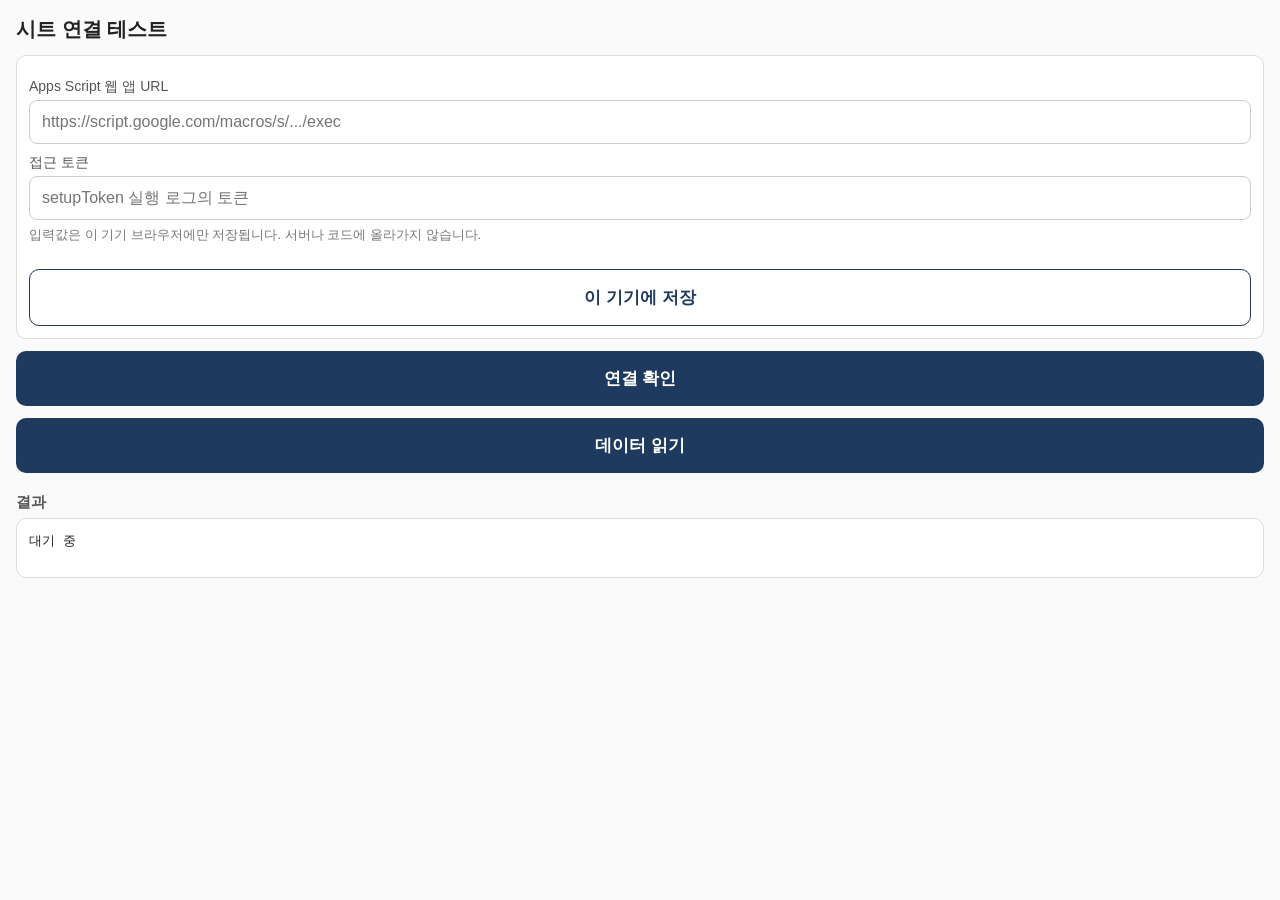
==== api-test.html @ 185f4299 "Apps Script 읽기 API와 시트 연결 테스트 페이지 추가 구글 시트 zones, places, observations, actions 탭을 읽는 POST API. 접근 토" ====
<!doctype html>
<html lang="ko">
<head>
<meta charset="utf-8">
<meta name="viewport" content="width=device-width, initial-scale=1, viewport-fit=cover">
<title>시트 연결 테스트</title>
<style>
  * { box-sizing: border-box; }
  body { margin: 0; padding: 16px; font-family: -apple-system, "Apple SD Gothic Neo", "Malgun Gothic", sans-serif; font-size: 16px; color: #222; background: #fafafa; }
  h1 { font-size: 20px; margin: 0 0 12px; }
  h2 { font-size: 15px; margin: 20px 0 6px; color: #555; }
  label { display: block; font-size: 14px; color: #555; margin-top: 10px; }
  input { width: 100%; padding: 12px; font-size: 16px; border: 1px solid #ccc; border-radius: 8px; margin-top: 4px; }
  button { width: 100%; padding: 16px; font-size: 17px; font-weight: 600; border: none; border-radius: 10px; margin-top: 12px; background: #1f3a5f; color: #fff; }
  button.secondary { background: #fff; color: #1f3a5f; border: 1px solid #1f3a5f; }
  .card { background: #fff; border: 1px solid #ddd; border-radius: 10px; padding: 12px; }
  #result { white-space: pre-wrap; font-family: ui-monospace, Menlo, monospace; font-size: 13px; line-height: 1.5; min-height: 60px; }
  .ok { color: #1a7f37; font-weight: 600; }
  .ng { color: #c62828; font-weight: 600; }
  .hint { font-size: 13px; color: #777; margin-top: 6px; }
</style>
</head>
<body>
<h1>시트 연결 테스트</h1>

<div class="card">
  <label for="url">Apps Script 웹 앱 URL</label>
  <input id="url" type="url" placeholder="https://script.google.com/macros/s/.../exec" autocomplete="off">
  <label for="token">접근 토큰</label>
  <input id="token" type="password" placeholder="setupToken 실행 로그의 토큰" autocomplete="off">
  <p class="hint">입력값은 이 기기 브라우저에만 저장됩니다. 서버나 코드에 올라가지 않습니다.</p>
  <button id="save" class="secondary">이 기기에 저장</button>
</div>

<button id="ping">연결 확인</button>
<button id="data">데이터 읽기</button>

<h2>결과</h2>
<div class="card" id="result">대기 중</div>

<script>
const KEY_URL = "cet.apiUrl", KEY_TOKEN = "cet.apiToken";
const $ = id => document.getElementById(id);

function store(key, value) { try { localStorage.setItem(key, value); } catch (e) {} }
function load(key) { try { return localStorage.getItem(key) || ""; } catch (e) { return ""; } }

$("url").value = load(KEY_URL);
$("token").value = load(KEY_TOKEN);

$("save").onclick = () => {
  store(KEY_URL, $("url").value.trim());
  store(KEY_TOKEN, $("token").value.trim());
  show("이 기기에 저장했습니다", true);
};

function show(text, ok) {
  $("result").innerHTML = `<span class="${ok ? "ok" : "ng"}">${ok ? "성공" : "실패"}</span>\n` + text;
}

async function call(action) {
  const url = $("url").value.trim(), token = $("token").value.trim();
  if (!url || !token) return show("URL과 토큰을 입력하세요", false);
  $("result").textContent = "요청 중...";
  const t0 = performance.now();
  let res, body;
  try {
    // Content-Type 헤더를 붙이지 않는다. 브라우저 사전 요청 없이 보내기 위해서다
    res = await fetch(url, { method: "POST", body: JSON.stringify({ token, action }) });
    body = await res.json();
  } catch (err) {
    return show(`요청 자체가 실패했습니다: ${err.message}\n\n확인할 것\n1. URL이 /exec 로 끝나는 웹 앱 주소인지\n2. 배포 시 액세스 권한이 '모든 사용자'인지`, false);
  }
  const ms = Math.round(performance.now() - t0);
  if (!body.ok) {
    const hint = { unauthorized: "토큰이 틀렸거나 setupToken을 실행하지 않았습니다", unknown_action: "코드 버전을 확인하세요" }[body.error] || "";
    return show(`오류: ${body.error}${body.message ? "\n" + body.message : ""}\n${hint}\n응답 시간 ${ms}ms`, false);
  }
  if (action === "ping") {
    return show(`API 버전 ${body.version}\n서버 시각 ${body.serverTime}\n시트 탭: ${body.sheets.join(", ")}\n응답 시간 ${ms}ms`, true);
  }
  const d = body.data;
  const lines = Object.keys(d).map(k => `${k}: ${d[k].length}행`);
  const poc = d.places.filter(p => p["대상유형"] === "POC").length;
  const withCoord = d.places.filter(p => p.lat && p.lng).length;
  const sample = d.places[0] ? `${d.places[0].place_id} ${d.places[0]["상호명"]} (${d.places[0].zone_id})` : "없음";
  const obsName = d.observations[0] ? `${d.observations[0].obs_id} → ${d.observations[0]["상호명"]}` : "없음";
  show(`${lines.join("\n")}\n\nPOC ${poc}곳, 좌표 있음 ${withCoord}곳\nplaces 첫 행: ${sample}\nobservations 상호명 수식: ${obsName}\n읽은 시각 ${body.fetchedAt}\n응답 시간 ${ms}ms`, true);
}

$("ping").onclick = () => call("ping");
$("data").onclick = () => call("data");
</script>
</body>
</html>
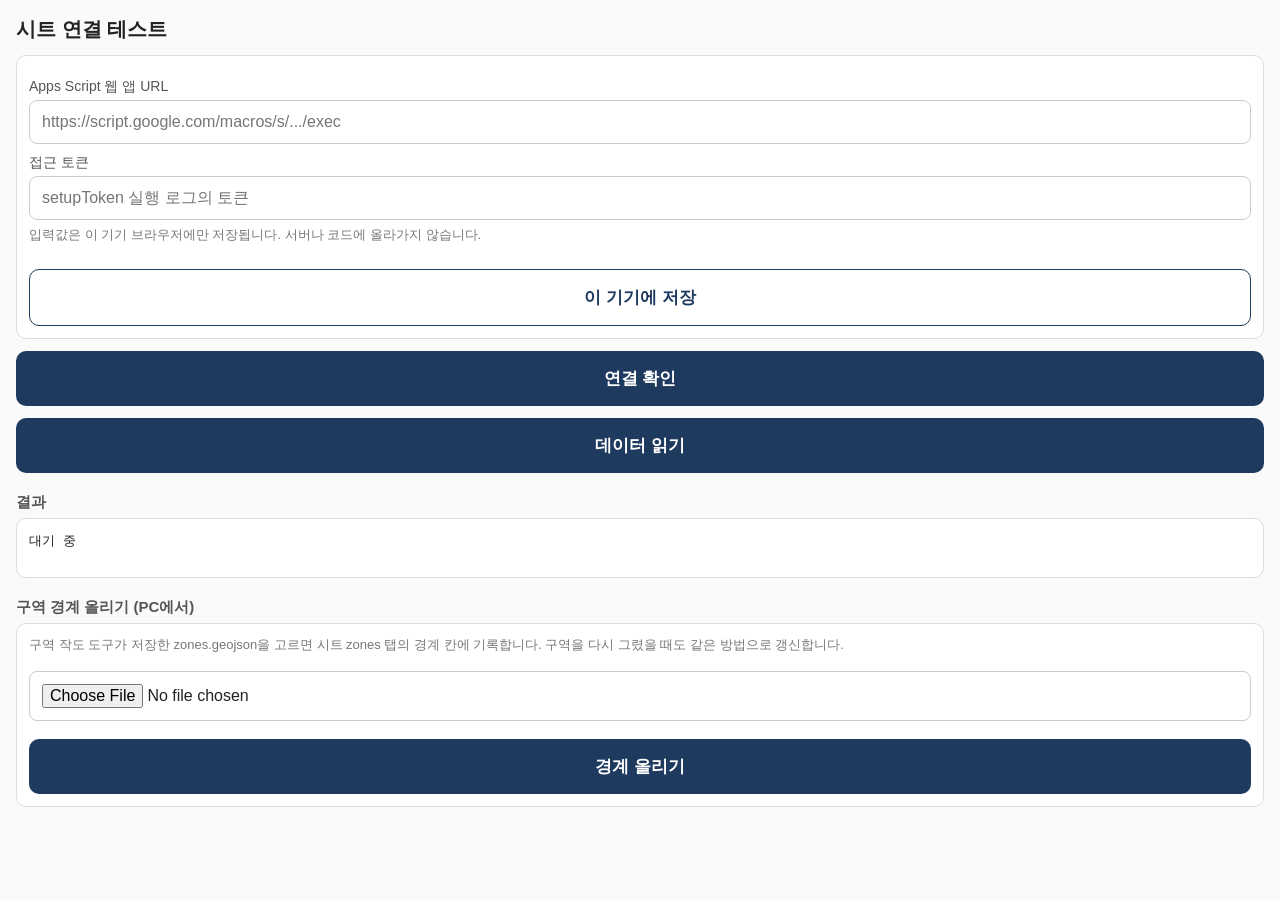
==== commit d04c7d3b: "준비 모드 1차와 Apps Script 0.3 준비 모드: 구역 폴리곤, 방문 상태 색 마커와 미해결 액션 배지, 상호명 검색, 업장 브리핑(관측, 액션, 방문 기록, 블로그 수치" ====
--- a/api-test.html
+++ b/api-test.html
@@ -37,6 +37,14 @@
 
 <h2>결과</h2>
 <div class="card" id="result">대기 중</div>
+
+<h2>구역 경계 올리기 (PC에서)</h2>
+<div class="card">
+  <p class="hint" style="margin-top:0">구역 작도 도구가 저장한 zones.geojson을 고르면 시트 zones 탭의 경계 칸에 기록합니다. 구역을 다시 그렸을 때도 같은 방법으로 갱신합니다.</p>
+  <input id="geojson" type="file" accept=".geojson,.json,application/geo+json,application/json">
+  <div id="geoPreview" class="hint"></div>
+  <button id="uploadGeo" disabled>경계 올리기</button>
+</div>
 
 <script>
 const KEY_URL = "cet.apiUrl", KEY_TOKEN = "cet.apiToken";
@@ -90,6 +98,48 @@
 
 $("ping").onclick = () => call("ping");
 $("data").onclick = () => call("data");
+
+// zones.geojson(FeatureCollection, 폴리곤마다 properties.zone_id)을 구역별 MultiPolygon으로 묶는다
+let boundaries = null;
+$("geojson").onchange = async e => {
+  boundaries = null;
+  $("uploadGeo").disabled = true;
+  const file = e.target.files[0];
+  if (!file) return;
+  try {
+    const fc = JSON.parse(await file.text());
+    if (fc.type !== "FeatureCollection" || !Array.isArray(fc.features)) throw new Error("FeatureCollection이 아닙니다");
+    const grouped = {};
+    fc.features.forEach((f, i) => {
+      const zoneId = f.properties && f.properties.zone_id;
+      const g = f.geometry || {};
+      if (!zoneId) throw new Error(`${i + 1}번째 폴리곤에 zone_id가 없습니다`);
+      const polys = g.type === "Polygon" ? [g.coordinates] : g.type === "MultiPolygon" ? g.coordinates : null;
+      if (!polys) throw new Error(`${zoneId} 도형이 Polygon이 아닙니다`);
+      (grouped[zoneId] = grouped[zoneId] || []).push(...polys);
+    });
+    boundaries = {};
+    Object.keys(grouped).sort().forEach(z => { boundaries[z] = { type: "MultiPolygon", coordinates: grouped[z] }; });
+    $("geoPreview").textContent = Object.keys(boundaries).map(z => `${z} 폴리곤 ${boundaries[z].coordinates.length}개`).join(", ");
+    $("uploadGeo").disabled = false;
+  } catch (err) {
+    $("geoPreview").textContent = "파일을 읽을 수 없습니다: " + err.message;
+  }
+};
+
+$("uploadGeo").onclick = async () => {
+  const url = $("url").value.trim(), token = $("token").value.trim();
+  if (!url || !token || !boundaries) return show("URL, 토큰, 파일을 확인하세요", false);
+  $("result").textContent = "경계 올리는 중...";
+  try {
+    const res = await fetch(url, { method: "POST", body: JSON.stringify({ token, action: "setBoundaries", boundaries }) });
+    const body = await res.json();
+    if (!body.ok) return show(`오류: ${body.error}${body.message ? "\n" + body.message : ""}`, false);
+    show(`경계 기록: ${body.updated.join(", ")}${body.unknown.length ? `\nzones에 없는 구역이라 건너뜀: ${body.unknown.join(", ")}` : ""}`, true);
+  } catch (err) {
+    show("요청 실패: " + err.message, false);
+  }
+};
 </script>
 </body>
 </html>
